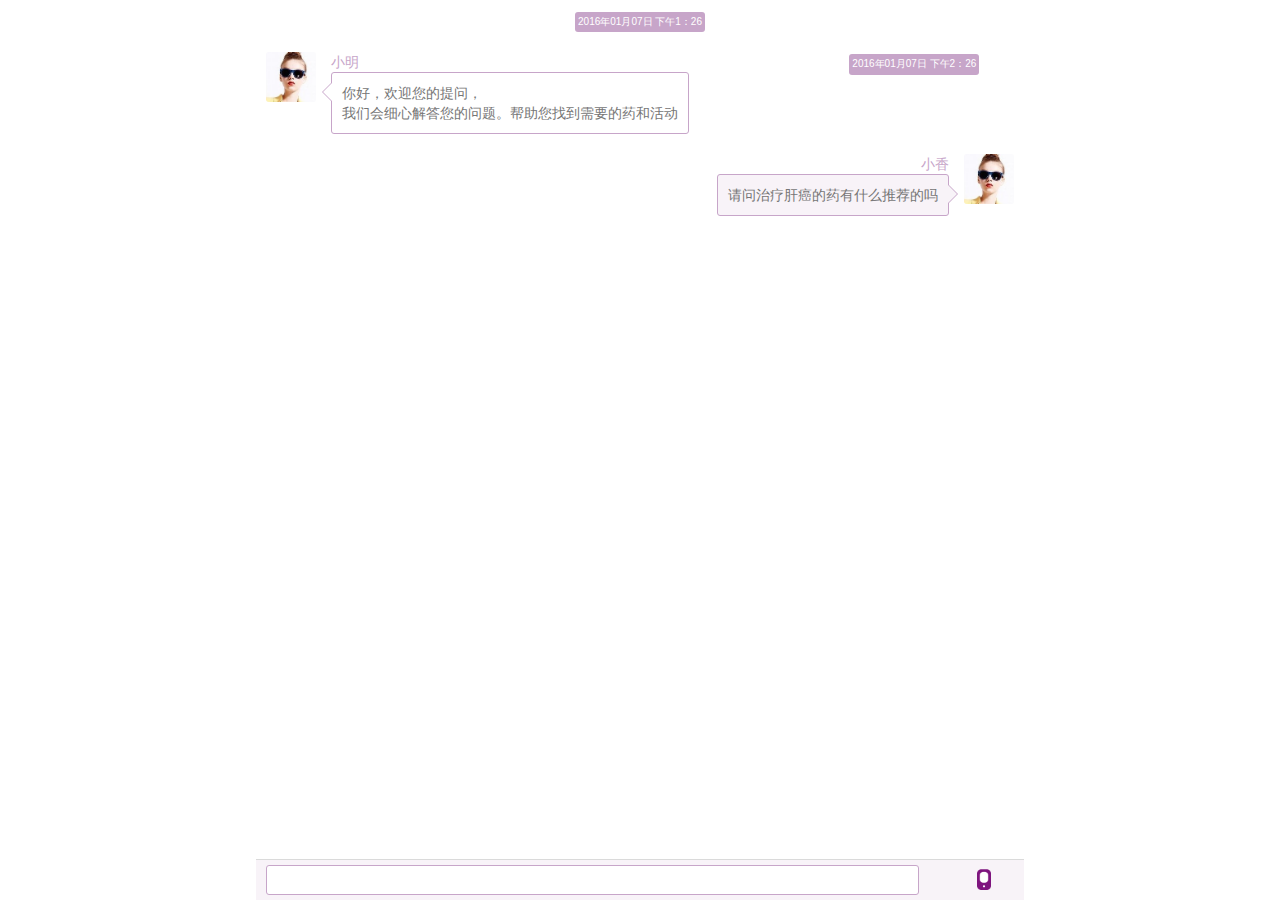
==== ask.html @ cf2c0484 "个人中心和咨询页面" ====
<!doctype html>
<html data-role="none">
<head>
<meta charset="utf-8">
<title>找药神器</title>
<meta http-equiv="X-UA-Compatible" content="edge,chrome=1"  />
<meta http-equiv="Cache-Control" content="no-siteapp" /> <!-- 避免转码 -->
<meta name="keywords" content="找药神器"/>
<meta name="description" content="找药神器"/>
<meta name="viewport"   content="initial-scale=1.0,user-scalable=no,maximum-scale=1,width=device-width"  />

<meta name="renderer" content="webkit|ie-comp|ie-stand"> 
<meta name="format-detection" content="telephone=no">
<meta name="format-detection" content="address=no">
<meta name="format-detection" content="email=no" >
<meta name="apple-mobile-web-app-title" content="">
<meta name="apple-mobile-web-app-capable" content="yes" />
<meta name="apple-mobile-web-app-status-bar-style" content="black-translucent" />
<meta name="screen-orientation" content="portrait"> 
<meta name="x5-orientation" content="portrait"> 
<meta name="msapplication-tap-highlight" content="no"> 
<meta name="HandheldFriendly" content="true">  
<link href="css/bootstrap.css" rel="stylesheet" type="text/css" >
<link rel="stylesheet" href="css/sprites.css">
<link href="css/common.css"  rel="stylesheet" type="text/css">
</head>
<body>
<div id="talk-wrap" >
    <label class="time-label">2016年01月07日 下午1：26</label>
    <div class="row-left">
        <div class="talk-img">
            <img class="talk-user" src="images/user.jpg">
        </div>
        <div class="col-xs-8">
            <p class="left-name">小明</p>
            <div class="bubble">
                <div class="demo clearfix">
                    <div class="article">
                        <p>你好，欢迎您的提问，<br/>我们会细心解答您的问题。帮助您找到需要的药和活动</p>
                    </div>
                </div>
            </div>
        </div>
    </div>    
    <label class="time-label">2016年01月07日 下午2：26</label>
    <div class="row-right">
        <div class="talk-img">
            <img class="talk-user" src="images/user.jpg">
        </div>
        <div class="col-xs-8 pull-right">
            <p class="right-name">小香</p>
                <div class="bubble">
                    <div class="demo clearfix fr">
                        <div class="article">
                            <p>请问治疗肝癌的药有什么推荐的吗
                            </p>
                        </div>
                    </div>
                </div>
            </div>
        </div>
    </div>  
    <div class="nav-input">
           <input type="text" class="talk-input" data-role="none"/>
           <span class="zixun_hover_icon"></span>
        </div>
</div>
<script src="js/jquery-1.11.3.min.js" type="text/javascript"></script>
<script src="js/jquery.mobile-1.4.5.min.js"></script>
<script src="js/bootstrap.min.js" type="text/javascript"></script>
<script src="js/common.js" type="text/javascript"></script>
</body>
</html>
---- css/sprites.css ----
.sosuo_icon, .zixun_hover_icon {
  background: url(../images/sprites.png) no-repeat;
  display: block;
  background-size: 414px auto;
  float: right;
  margin: 8px 4% 8px 0;
}
.sickness{
    background: url(../images/sprites.png) no-repeat;
    display: block;
    margin: 14px auto;
    height: 26px;
    background-size: 414px auto;
    margin: 20px auto;
}

.gaoxueya_icon{
    background-position: -127px 0px;
    width: 32px;
}
.tangniaobin_icon{
    background-position: -291px -26px;
    width: 25px;
    
}
.shenbin_icon {
    background-position: -277px 1px;
    width: 35px;
}
.xiaochuan_icon {
    background-position: -372px 0;
    width: 24px;
}
.binggan_icon {
    background-position: -26px 0px;
    width: 38px;
}
.gaozhixuezheng_icon {
    background-position: -159px 0;
    width: 21px;
}
.feiai_icon {
    background-position: -95px 0;
    width: 31px;
}
.qinleixian_icon {
    background-position: -200px -27px;
    width: 34px;
}
.luanchaoai_icon{
    background-position: -100px -28px;
    width: 52px;
}
.leifengshi_icon {
    background-position: -65px 0;
    width: 29px;
}
.gongjinai_icon {
    background-position: -216px 1px;
    width: 41px;
}
.ruxianai_icon {
    background-position: -235px -26px;
    width: 55px;
}
.guanxinbing_icon {
    background-position: -258px 1px;
    width: 17px;
}
.toujinai_icon {
    background-position: -312px 0;
    width: 29px;
}
.weiai_icon {
    background-position: -342px 0;
    width: 29px;
}

.jiechangai_icon {
    background-position: 0 -27px;
    width: 23px;
}
.genduo_icon {
    background-position: -183px 5px;
    width: 31px;
}
.qingguang_icon {
    background-position: -153px -29px;
    width: 46px;
}
.xinshuai_icon {
    background-position: -317px -28px;
    width: 30px;
}
.langchuangshenyan_icon {
    background-position: -63px -27px;
    width: 36px;
}
.kuiyangjiechang {
    background-position: -348px -27px;
    width: 37px;
}
.keluoenbin_icon {
    background-position: -24px -26px;
    width: 37px;
    height: 31px;
    margin-bottom: 15px;
}
.aitong_icon {
    background-position: 0 0;
    width: 26px;
}


.nav_icon {
    background: url(../images/sprites.png) no-repeat;
    display: block;
    
    background-size: 414px auto;
    
    height: 23px;
    margin: 0px auto;
}
.zhaoyao_hover_icon {
    background-position: -120px -57px;
    width: 21px;
}
.zhaocishan_hover_icon {
  background-position: -46px -59px;
  width: 24px;
}
.zhaoyao_icon {
  background-position: -97px -59px;
  width: 21px;
}
.zhaocishan_icon {
    background-position: -72px -59px;
    width: 24px;
}
.geren_icon {
    background-position: -22px -60px;
    width: 21px;
}
.zixun_icon {
    background-position: -161px -56px;
    width: 14px;
}
.geren_hover_icon {
  background-position: 0px -59px;
  width: 21px;
}

.geren_bg {
  background: url(../images/sprites.png) no-repeat;
  height: 55px;
  background-position: 0 -84px;
  background-size: 414px auto;
}














.sosuo_icon{
    background-position: -533.9895629882812px -184.9739532470703px ;
    width: 42px;
    height: 42px;
}
.sosuo_icon {
    background-position: -266.989563px -91.973953px;
    width: 22px;
    height: 22px;
    background-size: 621px auto;
}

.zixun_hover_icon {
  background-position: -145px -56px;
  width: 16px;
  height: 24px;
}
---- css/common.css ----
/* CSS Document */
@charset "utf-8";
html,body,div,dl,dt,dd,ul,ol,li,h1,h2,h3,h4,h5,h6,pre,form,fieldset,input,textarea,p,blockquote,span,img ,em,i,b{margin:0;padding:0;}
html{margin:0 auto;height:100%;max-width:768px;-webkit-touch-callout:none;-webkit-user-select:none;-webkit-text-size-adjust:100%;-webkit-tap-highlight-color:transparent;font-family: "微软雅黑"}
body,html{overflow-x:hidden;width:100%;min-width:320px;font-size:14px}
body{min-height:568px; min-height:100%; height:auto; font-family:Microsoft Yahei,Helvetica,sans-serif;text-rendering:optimizeLegibility;-webkit-font-smoothing:antialiased;background:#fff; overflow:hidden;}
article,aside,dialog,figure,footer,header,hgroup,menu,nav,section{display:block}
dl,li,menu,ol,ul{list-style:none}
address,em,i,th{font-weight:400;font-style:normal}
a{text-decoration:none;}
a:link,a:visited{color:#cba1cb;text-decoration:none;cursor:pointer}
a:hover{cursor:pointer}
a:active,a:focus{outline:0;text-decoration:none;star:expression(this.onFocus=this.blur())}
img{width:100%;border:0;vertical-align:middle;-webkit-user-select:none;}
input,select{outline:0}
h1,h2,h3,h4,h5,h6{font-size:100%;font-variant:normal}
button,input[type=button],input[type=text],input[type=reset],input[type=submit]{line-height:normal!important;-webkit-appearance:none}
::-webkit-input-placeholder { /* WebKit browsers */
    color:    #D2A2C3;
}
:-moz-placeholder { /* Mozilla Firefox 4 to 18 */
    color:    #D2A2C3;
}
::-moz-placeholder { /* Mozilla Firefox 19+ */
    color:    #D2A2C3;
}
:-ms-input-placeholder { /* Internet Explorer 10+ */
    color:    #D2A2C3;
}
.clear{
    clear: both;
}
.none{
    display: none
}
.ui-loader{
    display: none
}
.clearfix:after{clear:both;content:".";display:block;height:0;visibility:hidden}
.fl{float:left}
.fl,.fr{display:inline}
.fr{float:right}
/*热门搜索*/
.hot-search{
    border-top:1px solid #dadada;
}
.hot-search h3{
    margin-top: 30px;
    margin-bottom: 20px;
    text-align: center;
    color: #dadada;
    font-size: 16px;
}
.keyword-row{
    padding: 0 10px;
}

.keyword-row .keyword:not(:first-child){
    margin-left: 5px;
}
.keyword{
    border: 1px solid #dadada;
    width: 32%;
    float: left;
    
    /* box-sizing: content-box; */
    font-size: 12px;
    text-align: center;
    margin-top: 5px;
    height: 30px;
    /* padding: 10px 0; */
    line-height: 25px;
}

.cancel {
    margin: 14px 0;
    color: #cba1cb;
    display: inline-block;
    background-color: #fff;
    border: none;
    display: none; 
    position: absolute;
    top: 0;
    right: -28px;
}
/*搜索结果*/
.search-result{
    padding: 0 15px
}
.result-item{
    border-top: 1px solid #dadada;
    padding: 6px 0;
}
.result-item::after{
    clear: both;
}
.item-img img {
  width: 40px;
  height: 40px;
}
.item-intro{
    padding-left: 0
}
.intro-title{
    font-size: 14px;
    color: #717071;
}
.intro-content{
    font-size: 12px;
    color: #8b8a8a;
}
.tips{
    padding: 20px;
    width: 100px;
    background-color: #7e147e;
    color: white;
    opacity: 0.6;
    position: fixed;
    top: 50%;
    left: 40%;
    display: none;
    border-radius: 3px;
}
/*找新药*/
.serch-input{
    width: 85%;
    height: 28px;
    margin: 10px;
    border: none;
    display: block;
    background-color: #F5E7F0;
    background-image: url(../images/search.png);
    background-repeat: no-repeat;
    background-position: 3px 4px;
    background-size: 22px;
    background-origin: padding-box;
    border-radius: 3px;
    color: #D2A2C3;
    padding-left: 26px;
    font-size: 14px;
    float: left;
}

.index-serch-input{
    width: 96%;
    height: 28px;
    margin: 10px auto;
    border: none;
    display: block;
    background-color: #F5E7F0;
    background-image: url(../images/search.png);
    background-repeat: no-repeat;
    background-position: 3px 4px;
    background-size: 22px;
    background-origin: padding-box;
    border-radius: 3px;
    color: #D2A2C3;
    padding-left: 26px;
    font-size: 14px;
}
.opacity{
    opacity: 1;
}
.carousel-indicators .active {
    width: 8px;
    height: 8px;
    margin: 0;
    background-color: #fff;
}
.carousel-indicators li {
    display: inline-block;
    width: 8px;
    height: 8px;
    margin: 0;
    text-indent: -999px;
    cursor: pointer;
    background-color: #000 \9;
    background-color: rgba(0, 0, 0, 0);
    border: 1px solid #fff;
    border-radius: 10px;
}
.bottom {
    width: 100%;
    height: 60px;
    clear: both;
}
.navBottom ul{
    position: fixed;
    z-index: 200;
    bottom: 0;
    left: auto;
    width: 100%;
    max-width: 768px;
    background-color:#F8F3F8;
    border-top:1px solid #dadada;
}
.navBottom li {
    height: 50px;
    position: relative;
    float: left;
    width: 25%;
    padding: 4px;
}
.navBottom li>a {
    font-size: 12px;
    display: block;
    text-align: center;
    color: #c7a5c9;
}
.navBottom li>a.active {
    color: #7e147e;
}
.drug-item {
    float: left;
    width: 33.1%;
    height: 100px;
    border-bottom: 1px solid #eee;
    text-align: center;
    color: #39383e !important;
    font-size: 14px;
    -webkit-box-sizing: content-box;
    box-sizing: content-box;
    text-decoration: none !important;
}
.drug-item-row .drug-item:not(:first-child){
    border-left: 1px solid #eee;

}
/*报名*/
.regist{
    border-top: 10px solid #f2e7f2;
    color: #717071;
    padding: 20px;
}
.regist label{
    font-weight: 400;
}
.input-row{
    margin-bottom: 15px;
}
.inputtext{
    width: 100%;
    border: 1px solid #c7a5c9;
    height: 40px;
    border-radius: 3px;
    background-color: #fff;
    padding-left: 10px;
}
.purple-btn{
    width: 100%;
    background-color: #7e147e;
    border: none;
    color: #fff;
    border-radius: 3px;
    height: 40px;
    font-size: 18px;
}
.purple-btn:hover{
    opacity: 0.8;
}
.drug-intro {
  font-size: 15px;
  color:#717071;
}
.drug-intro h3{
  padding: 15px 20px;
}
.intro{
    padding:20px;
    color: #717071;
    border-top: 1px solid #eee;
    font-size: 14px;
}
.gender{
    width: 50px;
    height: 40px;
    border-radius: 3px;
    border: 1px solid #c7a5c9;
    display: inline-block;
    text-align: center;
    position: relative;
    vertical-align: middle;
    line-height: 40px;
    color: #c7a5c9;
    margin: 0 0px 0 10px;
}
.gender input{
    position: absolute;
    top: 1px;
    opacity: 0;
}
.gender-checked{
    background-color: #7e147e;
    border-color: #7e147e;
    color:white;
}
/*找慈善*/
.charity-item .col-xs-3,.charity-item .col-xs-6{
    padding: 0
}
.charity-item {
  border-bottom: 1px solid #dadada;
  padding: 15px 25px;
}
.charity-img img {
    width: 90px;
    height: 60px;
    border-radius: 4px;
}
.charity-title{
    font-size: 14px;
    line-height: 36px;
    white-space: nowrap;
}
.charity-content{
    font-size: 12px;
    line-height: 15px;
}
.charity-order{
    color: #c7a5c9;
    margin-top: 36px;
    font-size: 12px;
}
.charity-item .charity-intro{
    padding-left: 15px
}

/*个人中心*/
.user{
    text-align: center;
    margin-top: -30px;
    margin-bottom: 12px;
}
.user img{
    width: 60px;
    height: 60px;
    border-radius: 30px;
    border: 3px solid #333;
    margin-bottom: 12px;
}
.user p{
    color:#7e147e;
    font-size: 12px;
}
.user-row{
    padding: 15px;
    border-top: 1px solid #eee;
    color: #717071;
}
.grade-count{
    color:#c7a5c9;
    margin-right: 10px;
}
.user-row .glyphicon{
    line-height: 1.3;
}
.clear-all{
    color:#c7a5c9;
}
.line{
    height: 1px;
    width: 100%;
    background-color: #eee;
    margin: 20px 0;
}
.input-row-2{
    padding: 0 15px;
}
/*咨询*/
.time-label{
  background-color: #c7a5c9;
  border-radius: 3px;
  font-weight: 400;
  padding: 3px;
  margin-bottom: 10px;
  display: inline-block;
  color: #fff;
  font-size: 10px;
}
#talk-wrap{
    padding: 10px;
    text-align: center;
}

.demo {
  margin-bottom: 20px;
  position: relative;
}


.demo .article {
  float: left;
  color: #767676;
  display: inline-block;
  zoom: 1;
  padding: 10px;
  border: 1px solid #c7a5c9;
  background: white;
  border-radius: 3px;
  background-color: white;
  font-size: 14px;
  text-align: left;
}
.talk-user{
    width: 50px;
    height: 50px;
    border-radius: 3px;
}



.fr { padding-left:0px;position: relative;}

.fr .article {
    float:right;
    background-color: #F8F3F8;
}
.left-name{
    text-align: left;
    color: #c7a5c9;
}
.right-name{
    text-align: right;
    color: #c7a5c9; 
}
.row-left .talk-img{
    width: 50px;
    float: left;
  
}
.row-left .article:before {
  position: absolute;
  top: 10px;
  left: -9px;
  display: inline-block;
  content: '';
  border-right: 10px solid #c7a5c9;    
  border-bottom: 10px solid transparent;    
  border-top: 10px solid transparent;
}
.row-left .article:after {
  position: absolute;
  top: 10px;
  left: -8px;
  display: inline-block;
  content: '';
  z-index: 9999;
  border-right: 10px solid #fff;    border-bottom: 10px solid transparent;    border-top: 10px solid transparent;
}
.row-right .talk-img {
  width: 50px;
  float: right;
}
.row-right .article:before {
  position: absolute;
  top: 10px;
  right: -9px;
  display: inline-block;
  content: '';
  border-left: 10px solid #c7a5c9;    
  border-bottom: 10px solid transparent;    
  border-top: 10px solid transparent;
}
.row-right .article:after {
  position: absolute;
  top: 10px;
  right: -8px;
  display: inline-block;
  content: '';
  z-index: 9999;
  border-left: 10px solid #F8F3F8;    border-bottom: 10px solid transparent;    border-top: 10px solid transparent;
}
.nav-input{
    position: fixed;
  z-index: 200;
  bottom: 0;
  left: auto;
  width: 100%;
  max-width: 768px;
  background-color: #F8F3F8;
  border-top: 1px solid #dadada;
}
.talk-input{
    width: 85%;
    border: 1px solid #c7a5c9;
    height: 30px;
    border-radius: 3px;
    background-color: #fff;
    padding-left: 10px;
    margin: 5px 10px;
}
.row-left,.row-right{
    margin: 10px 0;
    clear: both;
}

/***********************/

@media (-webkit-min-device-pixel-ratio:1.5),(min-device-pixel-ratio:1.5),(min-resolution: 144dpi),(min-resolution:1.5dppx) {

}

@media (-webkit-device-pixel-ratio:1.5) {

}

@media (-webkit-device-pixel-ratio:3) {

}



@media (-webkit-min-device-pixel-ratio:2),(min-device-pixel-ratio:2){
    .hairlines .oneBorder{border-width:.5px;border-width:.5px !important}
}
@media all and (max-width:320px){/*ip5*/
    .charity-img img {
      width: 80px;
      height: 57px;
      border-radius: 4px;
    }
    .charity-title {
      font-size: 12px;
      line-height: 36px;
      white-space: nowrap;
    }
    .item-intro {
      padding-left: 8px;
    }
    .item-img{
        padding-left: 10px;
    }
    .row-right .talk-img {
      width: 50px;
      float: right;
    }
    .zixun_hover_icon {
      margin: 8px 3% 8px 0;
    }
}

@media all and (min-width:375px){ /*ip6*/

}
@media all and (min-width:414px){/*ip6 +*/


}


@media all and (min-width:640px){ /*ipad*/

}
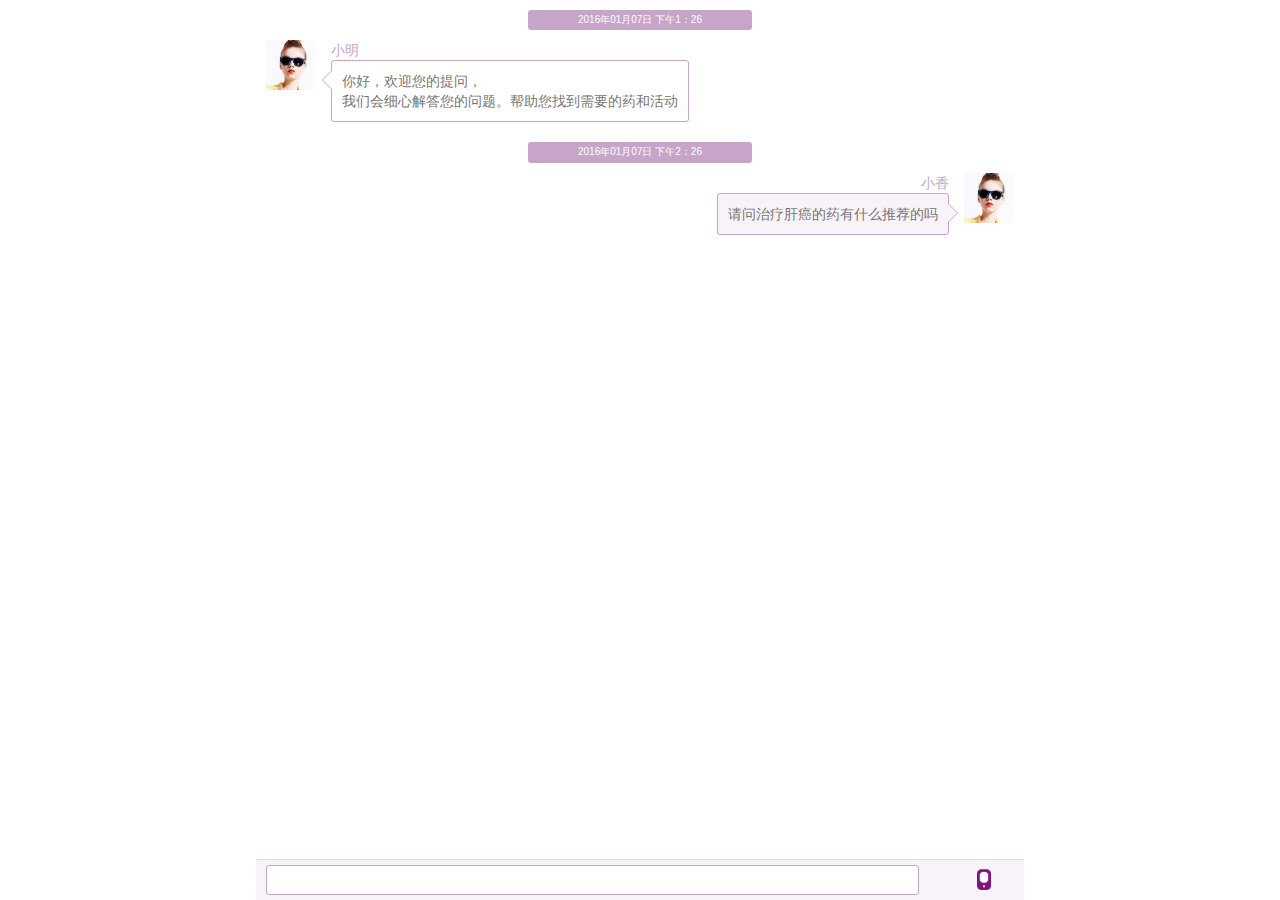
==== commit 2c2b412f: "项目简介" ====
--- a/ask.html
+++ b/ask.html
@@ -2,7 +2,7 @@
 <html data-role="none">
 <head>
 <meta charset="utf-8">
-<title>找药神器</title>
+<title>咨询-找药神器</title>
 <meta http-equiv="X-UA-Compatible" content="edge,chrome=1"  />
 <meta http-equiv="Cache-Control" content="no-siteapp" /> <!-- 避免转码 -->
 <meta name="keywords" content="找药神器"/>
--- a/css/sprites.css
+++ b/css/sprites.css
@@ -151,7 +151,7 @@
 }
 
 .geren_bg {
-  background: url(../images/sprites.png) no-repeat;
+  background: url(../images/sprites.png) repeat;
   height: 55px;
   background-position: 0 -84px;
   background-size: 414px auto;
--- a/css/common.css
+++ b/css/common.css
@@ -255,21 +255,44 @@
     height: 40px;
     font-size: 18px;
 }
+.xs-purple-btn{
+    width: 100px;
+    height: 30px;
+    font-size: 14px;
+}
+.regist-row{
+      border-top: 1px solid #eee;
+  line-height: 30px;
+  
+      padding: 10px 15px;
+  color:#7e147e;
+}
+.regist-row-opacity{
+    opacity: 0.7;
+}
 .purple-btn:hover{
     opacity: 0.8;
 }
+.drug {
+  margin-top: 10px;
+  background-color: #fff;
+}
+.drug p{
+    padding: 10px 15px;}
 .drug-intro {
   font-size: 15px;
   color:#717071;
 }
 .drug-intro h3{
-  padding: 15px 20px;
+  padding: 15px;
+  background-color: #fff;
 }
 .intro{
-    padding:20px;
+    padding: 20px 15px;
     color: #717071;
     border-top: 1px solid #eee;
     font-size: 14px;
+    background-color: #fff;
 }
 .gender{
     width: 50px;
@@ -368,14 +391,19 @@
 }
 /*咨询*/
 .time-label{
-  background-color: #c7a5c9;
-  border-radius: 3px;
-  font-weight: 400;
-  padding: 3px;
-  margin-bottom: 10px;
-  display: inline-block;
-  color: #fff;
-  font-size: 10px;
+    background-color: #c7a5c9;
+    border-radius: 3px;
+    font-weight: 400;
+    padding: 3px;
+    margin-bottom: 10px;
+    display: inline-block;
+    color: #fff;
+    font-size: 10px;
+    display: block;
+    clear: both;
+    margin: 0 auto;
+    width: 30%;
+    min-width: 170px;
 }
 #talk-wrap{
     padding: 10px;
